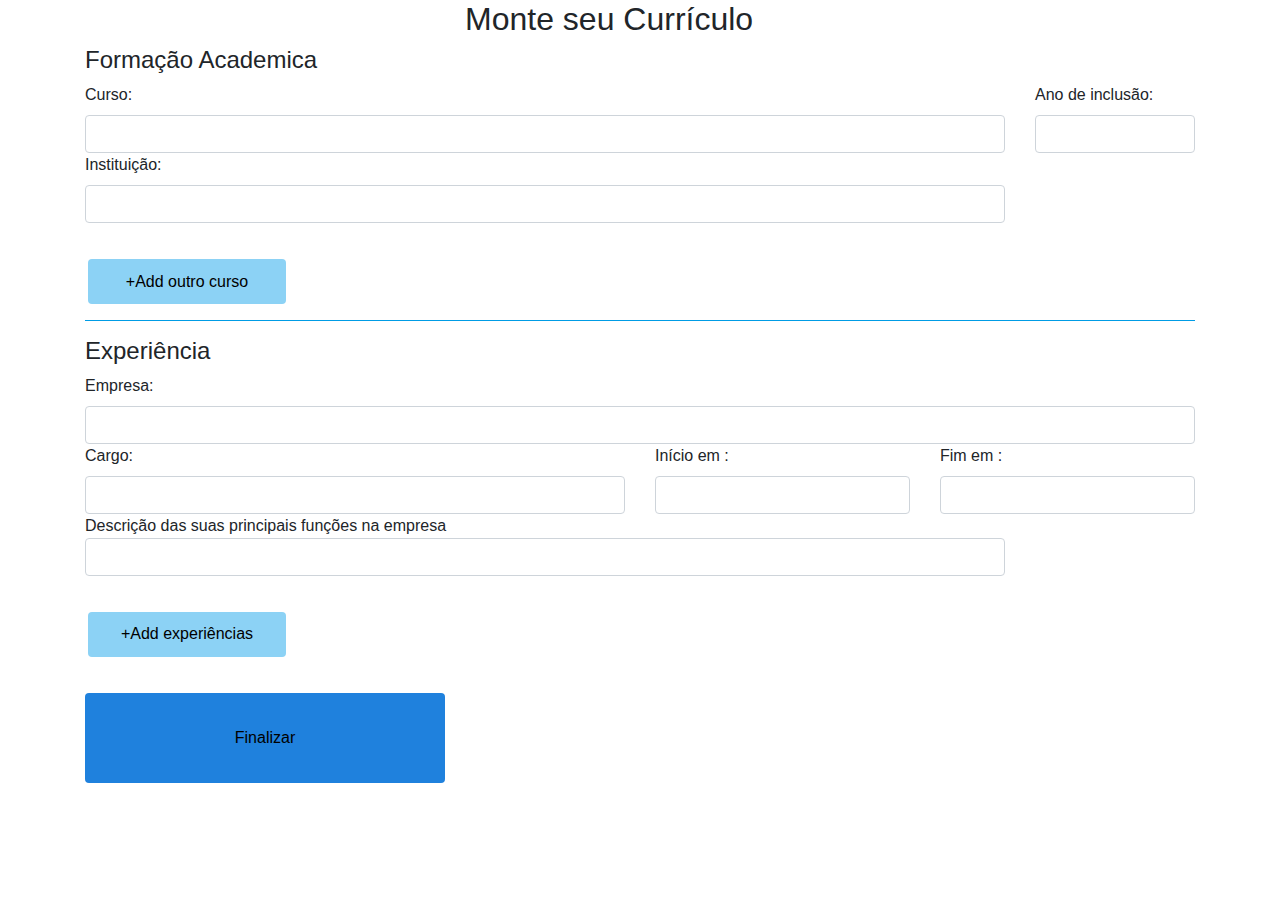
==== form2.html @ e33be6c3 "add form's" ====
<!DOCTYPE html>
<html lang="pt">

<head>
    <meta charset="UTF-8" />
    <meta name="viewport" content="width=device-width, initial-scale=1.0" />
    <title>Formação Academica</title>
    <script defer src="./Js/jquery-3.3.1.min.js"></script>
    <script defer src="./Js/script.js"></script>
    <link rel="stylesheet" href="./css/style3.css" />
    <link rel="stylesheet" href="./css/bootstrap.min.css" />
    <link rel="stylesheet" href="https://use.fontawesome.com/releases/v5.8.2/css/all.css" integrity="sha384-oS3vJWv+0UjzBfQzYUhtDYW+Pj2yciDJxpsK1OYPAYjqT085Qq/1cq5FLXAZQ7Ay" crossorigin="anonymous" />
</head>

<body>
    <div class="container">
        <div class="row">
            <div class="col-md-6 offset-4">
                <h2>Monte seu Currículo</h2>
            </div>
        </div>

        <div class="row">
            <div class="col-md-12">
                <h4>Formação Academica</h4>
            </div>
        </div>

        <form action="form2.html" method="post">
            <div class="row">
                <div class="col-md-10">
                    <label for="curso" class="campo">Curso:</label>
                    <input type="text" class="form-control" name="curso">
                </div>
                <div class="col-md-2">
                    <label for="anoinclusao" class="campo">Ano de inclusão:</label>
                    <input type="number" class="form-control" name="anoinclusao">
                </div>
            </div>
            <div class="row">
                <div class="col-md-10">
                    <label for="instituicao" class="campo">Instituição:</label>
                    <input type="text" class="form-control" name="instituicao">
                </div>
                <button type="button" class="btn  add">+Add outro curso</button>
                </class>
            </div>

            <hr/>
            <div class="row">
                <div class="col-md-12">
                    <h4>Experiência </h4>
                </div>
            </div>

            <form action="form2.html" method="post">
                <div class="row">
                    <div class="col-md-12">
                        <label for="empresa" class="campo">Empresa:</label>
                        <input type="text" class="form-control" name="empresa">
                    </div>
                </div>
                <div class="row">
                    <div class="col-md-6">
                        <label for="cargo" class="campo">Cargo:</label>
                        <input type="text" class="form-control" name="cargo">
                    </div>
                    <div class="col-md-3">
                        <label for="dtinicio" class="campo">Início em :</label>
                        <input type="text" class="form-control" name="dtinicio">
                    </div>
                    <div class="col-md-3">
                        <label for="dtfim" class="campo">Fim em :</label>
                        <input type="text" class="form-control" name="dtfim">
                    </div>
                </div>
                <div class="row">
                    <div class="col-md-10">
                        <Descrição for="descricao" class="campo">Descrição das suas principais funções na empresa </label>
                            <input type="text" class="form-control" name="descricao">
                    </div>
                    <button type="button" class="btn  add">+Add experiências </button>
                </div>
                <button type="button" class="btn  ultimo">Finalizar </button>

                </class>
    </div>
    </form>
    </div>
</body>

</html>
---- css/style3.css ----
.add {
  width: 22vh;
  margin-left: 2vh;
  height: 5vh;
  margin-top: 4vh;
  background: rgb(140, 210, 245);
}

hr {
  background: rgb(0, 174, 255);
}

.ultimo {
  width: 40vh;
  height: 10vh;
  margin-top: 4vh;
  background: rgb(31, 129, 221);
  outline-color: white;
}
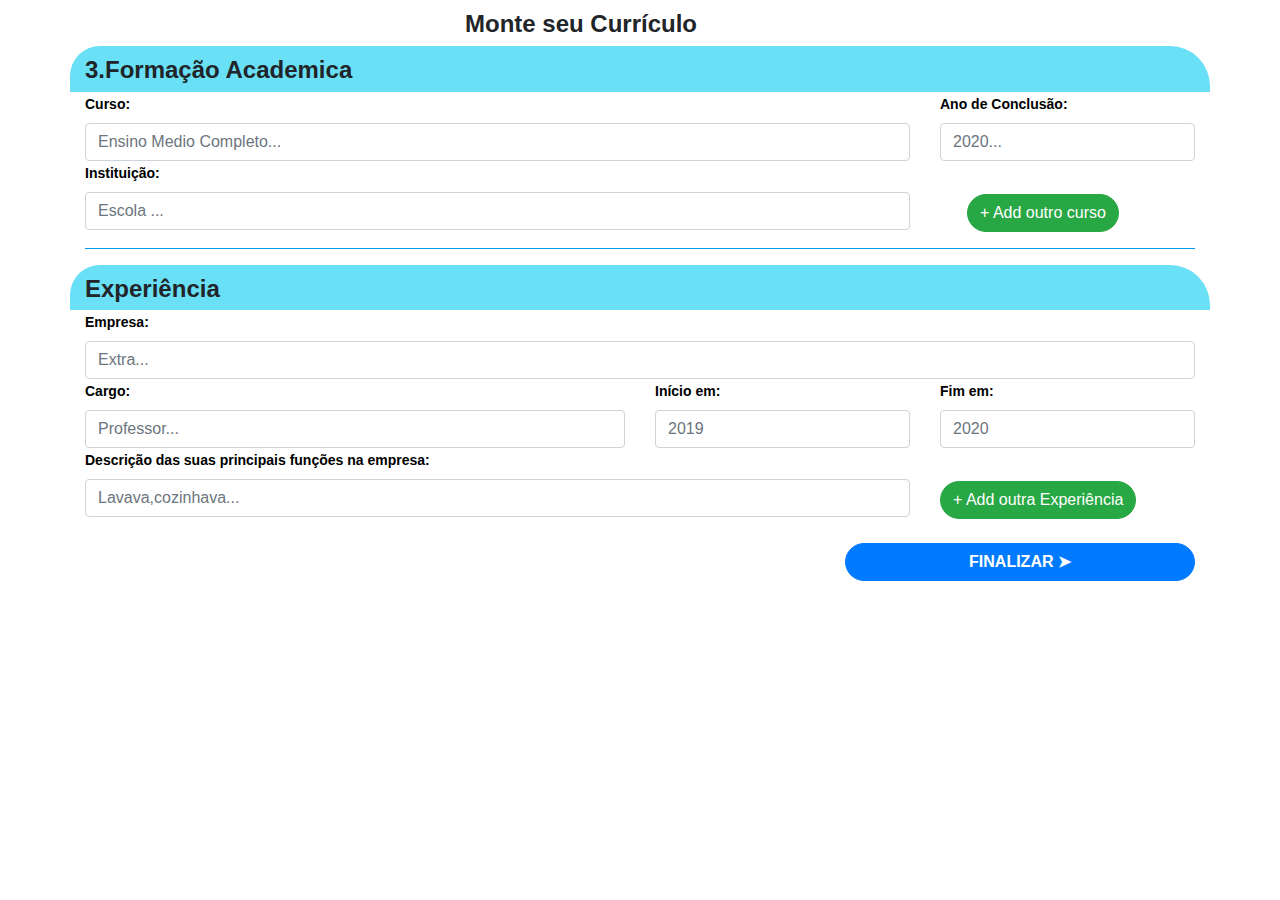
==== commit e4b356b4: "add form" ====
--- a/form2.html
+++ b/form2.html
@@ -1,92 +1,153 @@
 <!DOCTYPE html>
 <html lang="pt">
-
-<head>
+  <head>
     <meta charset="UTF-8" />
     <meta name="viewport" content="width=device-width, initial-scale=1.0" />
     <title>Formação Academica</title>
     <script defer src="./Js/jquery-3.3.1.min.js"></script>
     <script defer src="./Js/script.js"></script>
-    <link rel="stylesheet" href="./css/style3.css" />
+    <link rel="stylesheet" href="./css/style2.css" />
     <link rel="stylesheet" href="./css/bootstrap.min.css" />
-    <link rel="stylesheet" href="https://use.fontawesome.com/releases/v5.8.2/css/all.css" integrity="sha384-oS3vJWv+0UjzBfQzYUhtDYW+Pj2yciDJxpsK1OYPAYjqT085Qq/1cq5FLXAZQ7Ay" crossorigin="anonymous" />
-</head>
+    <link
+      rel="stylesheet"
+      href="https://use.fontawesome.com/releases/v5.8.2/css/all.css"
+      integrity="sha384-oS3vJWv+0UjzBfQzYUhtDYW+Pj2yciDJxpsK1OYPAYjqT085Qq/1cq5FLXAZQ7Ay"
+      crossorigin="anonymous"
+    />
+  </head>
 
-<body>
+  <body>
     <div class="container">
+      <div class="row">
+        <div class="col-md-6 offset-4">
+          <h2 class="monte">Monte seu Currículo</h2>
+        </div>
+      </div>
+
+      <div class="row">
+        <div class="col-md-12 rowDados">
+          <h4 class="monte">3.Formação Academica</h4>
+        </div>
+      </div>
+
+      <form action="form2.html" method="post">
         <div class="row">
-            <div class="col-md-6 offset-4">
-                <h2>Monte seu Currículo</h2>
-            </div>
+          <div class="col-md-9">
+            <label for="curso" class="campo">Curso:</label>
+            <input
+              type="text"
+              class="form-control"
+              name="curso"
+              placeholder="Ensino Medio Completo..."
+            />
+          </div>
+          <div class="col-md-3">
+            <label for="anoconclusao" class="campo">Ano de Conclusão:</label>
+            <input
+              type="number"
+              class="form-control"
+              name="anoconclusao"
+              placeholder="2020..."
+            />
+          </div>
         </div>
 
         <div class="row">
-            <div class="col-md-12">
-                <h4>Formação Academica</h4>
-            </div>
+          <div class="col-md-9">
+            <label for="instituicao" class="campo">Instituição:</label>
+            <input
+              type="text"
+              class="form-control"
+              name="instituicao"
+              placeholder="Escola ..."
+            />
+          </div>
+          <div class="col-md-3 mt-4">
+            <button type="button" class="btn btn-success" id="addCurso">
+              + Add outro curso
+            </button>
+          </div>
         </div>
 
-        <form action="form2.html" method="post">
-            <div class="row">
-                <div class="col-md-10">
-                    <label for="curso" class="campo">Curso:</label>
-                    <input type="text" class="form-control" name="curso">
-                </div>
-                <div class="col-md-2">
-                    <label for="anoinclusao" class="campo">Ano de inclusão:</label>
-                    <input type="number" class="form-control" name="anoinclusao">
-                </div>
-            </div>
-            <div class="row">
-                <div class="col-md-10">
-                    <label for="instituicao" class="campo">Instituição:</label>
-                    <input type="text" class="form-control" name="instituicao">
-                </div>
-                <button type="button" class="btn  add">+Add outro curso</button>
-                </class>
-            </div>
+        <hr />
+        <div class="row">
+          <div class="col-md-12 rowDados">
+            <h4 class="monte">Experiência</h4>
+          </div>
+        </div>
+        <div class="row">
+          <div class="col-md-12">
+            <label for="empresa" class="campo">Empresa:</label>
+            <input
+              type="text"
+              class="form-control"
+              name="empresa"
+              placeholder="Extra..."
+            />
+          </div>
+        </div>
+        <div class="row">
+          <div class="col-md-6">
+            <label for="cargo" class="campo">Cargo:</label>
+            <input
+              type="text"
+              class="form-control"
+              name="cargo"
+              placeholder="Professor..."
+            />
+          </div>
+          <div class="col-md-3">
+            <label for="dtinicio" class="campo">Início em: </label>
+            <input
+              type="text"
+              class="form-control"
+              name="dtinicio"
+              placeholder="2019"
+            />
+          </div>
+          <div class="col-md-3">
+            <label for="dtfim" class="campo">Fim em: </label>
+            <input
+              type="text"
+              class="form-control"
+              name="dtfim"
+              placeholder="2020"
+            />
+          </div>
+        </div>
 
-            <hr/>
-            <div class="row">
-                <div class="col-md-12">
-                    <h4>Experiência </h4>
-                </div>
-            </div>
+        <div class="row">
+          <div class="col-md-9">
+            <label for="descricao" class="campo"
+              >Descrição das suas principais funções na empresa:
+            </label>
+            <input
+              type="text"
+              class="form-control"
+              name="descricao"
+              placeholder="Lavava,cozinhava..."
+            />
+          </div>
+          <div class="col-md-3 mt-4">
+            <button type="button" class="btn btn-success" id="addExperiencia">
+              + Add outra Experiência
+            </button>
+          </div>
+        </div>
 
-            <form action="form2.html" method="post">
-                <div class="row">
-                    <div class="col-md-12">
-                        <label for="empresa" class="campo">Empresa:</label>
-                        <input type="text" class="form-control" name="empresa">
-                    </div>
-                </div>
-                <div class="row">
-                    <div class="col-md-6">
-                        <label for="cargo" class="campo">Cargo:</label>
-                        <input type="text" class="form-control" name="cargo">
-                    </div>
-                    <div class="col-md-3">
-                        <label for="dtinicio" class="campo">Início em :</label>
-                        <input type="text" class="form-control" name="dtinicio">
-                    </div>
-                    <div class="col-md-3">
-                        <label for="dtfim" class="campo">Fim em :</label>
-                        <input type="text" class="form-control" name="dtfim">
-                    </div>
-                </div>
-                <div class="row">
-                    <div class="col-md-10">
-                        <Descrição for="descricao" class="campo">Descrição das suas principais funções na empresa </label>
-                            <input type="text" class="form-control" name="descricao">
-                    </div>
-                    <button type="button" class="btn  add">+Add experiências </button>
-                </div>
-                <button type="button" class="btn  ultimo">Finalizar </button>
-
-                </class>
+        <br />
+        <div class="row">
+          <div class="col-md-4 offset-8">
+            <input
+              type="submit"
+              class="btn btn-primary btn-block"
+              name="next"
+              value="Finalizar ➤"
+              id="next2"
+            />
+          </div>
+        </div>
+      </form>
     </div>
-    </form>
-    </div>
-</body>
-
-</html>+  </body>
+</html>
--- a/css/style2.css
+++ b/css/style2.css
@@ -0,0 +1,110 @@
+* {
+  margin: 0;
+  padding: 0;
+  box-sizing: border-box;
+  font-family: Helvetica;
+  border: none;
+}
+
+body {
+  background-image: url('../imgs/fundo.jpg');
+  background-size: cover;
+  background-position-y: -200px;
+}
+
+.rowDados {
+  background-color: rgb(105, 224, 245);
+  border-top-left-radius: 30px;
+  border-top-right-radius: 40px;
+}
+
+.monte {
+  margin: 10px 0 7px;
+  font-weight: 700;
+  font-family: 'Roboto', sans-serif;
+  font-size: 1.5rem;
+  line-height: 1.2;
+}
+
+#next,
+#next2 {
+  font-family: 'Roboto', sans-serif;
+  text-transform: uppercase;
+  font-weight: bold;
+  border-radius: 50px;
+}
+
+#next:hover {
+  background-color: #1b223c;
+}
+
+#addCurso {
+  margin-top: 1vh;
+  margin-left: 3vh;
+  border-radius: 30px;
+}
+
+#addExperiencia {
+  border-radius: 30px;
+  margin-top: 1vh;
+}
+
+label {
+  font-family: 'Open Sans', sans-serif;
+  color: black;
+  font-size: 0.875rem;
+  font-weight: bold;
+}
+
+hr {
+  background: rgb(0, 174, 255);
+}
+
+#file {
+  margin-top: 4px;
+}
+
+.icon2 {
+  color: red;
+  font-weight: bold;
+  font-size: 28px;
+}
+
+.titleEmail,
+.idade,
+.genero,
+.nacionalidade,
+.ec,
+.estadoC,
+.telefoneR,
+.state,
+.cidade,
+.celular,
+.endereco,
+.cep,
+.complemento,
+.logradouro {
+  margin-top: 4px;
+}
+
+.tracinho {
+  background-color: rgb(162, 162, 243);
+  border-radius: 12px;
+}
+
+.objetivo {
+  border: 4px solid black;
+}
+
+@media (max-width: 600px) {
+  #addCurso {
+    margin-left: 20vh;
+  }
+  #addExperiencia {
+    margin-left: 15vh;
+  }
+  #next2 {
+    margin-right: -10vh;
+    font-size: 2vh;
+  }
+}
